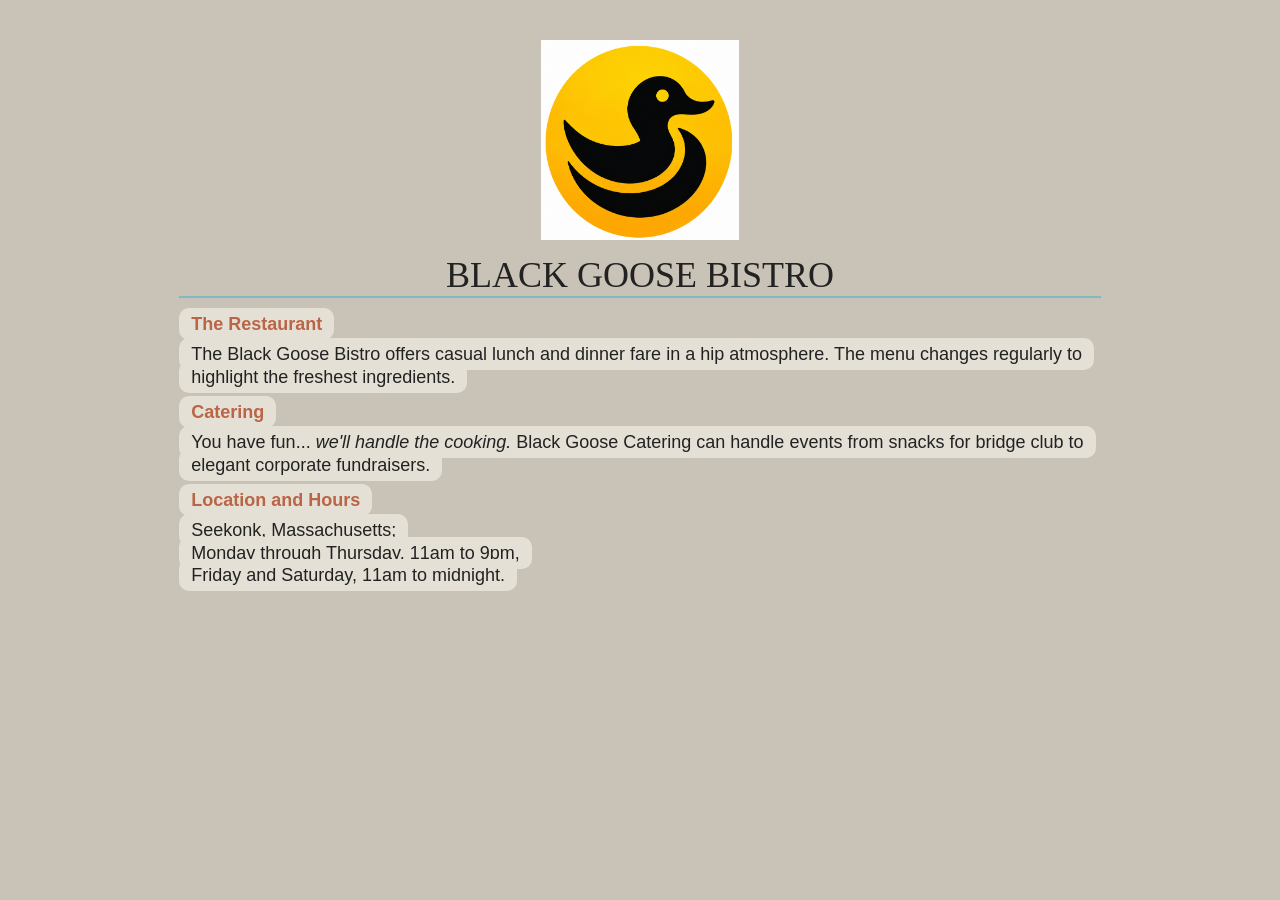
==== index.html @ 675ef6ea "First upload" ====
<!DOCTYPE html>
<html lang="en">
<head>
    <meta charset="UTF-8">
    <title>Black Goose Bistro</title>
    <link rel="stylesheet" href="style.css">
</head>
<body>

    <header>
        <img src="Minimalist Black Duck Emblem.png" alt="Black Goose Logo">

        <h1>BLACK GOOSE BISTRO</h1>
    </header>

    <main>
        <h2><span>The Restaurant</span></h2>

        <p><span>
            The Black Goose Bistro offers casual lunch and
            dinner fare in a hip atmosphere. The menu changes
            regularly to highlight the freshest ingredients.
        </span></p>

        <h2><span>Catering</span></h2>

        <p><span>
            You have fun... <em>we'll handle the cooking.</em>
            Black Goose Catering can handle events from
            snacks for bridge club to elegant corporate fundraisers.
        </span></p>

        <h2><span>Location and Hours</span></h2>

        <p><span>
            Seekonk, Massachusetts;<br>
            Monday through Thursday, 11am to 9pm,<br>
            Friday and Saturday, 11am to midnight.
        </span></p>
    </main>

</body>
</html>
---- style.css ----
body {
    background-color: #c9c3b7;
    color: #222;
    font-family: Arial, sans-serif;
    width: 72%;
    margin: 40px auto;
}

header {
    text-align: center;
}

header img {
    width: 200px;
    height: 200px;
    object-fit: contain;
}

h1 {
    font-family: Georgia, serif;
    font-size: 36px;
    font-weight: normal;
    margin: 10px 0 16px;
    border-bottom: 2px solid #80b9c2;
}

h2 {
    color: #b96546;
    font-size: 18px;
    margin: 14px 0 8px;
}

h2 span {
    background-color: #e5e0d6;
    padding: 6px 12px;
    border-radius: 10px;
}

p {
    font-size: 18px;
    line-height: 1.25;
    margin: 0 0 12px;
}

p span {
    background-color: #e5e0d6;
    padding: 6px 12px;
    border-radius: 10px;
    -webkit-box-decoration-break: clone;
    box-decoration-break: clone;
}
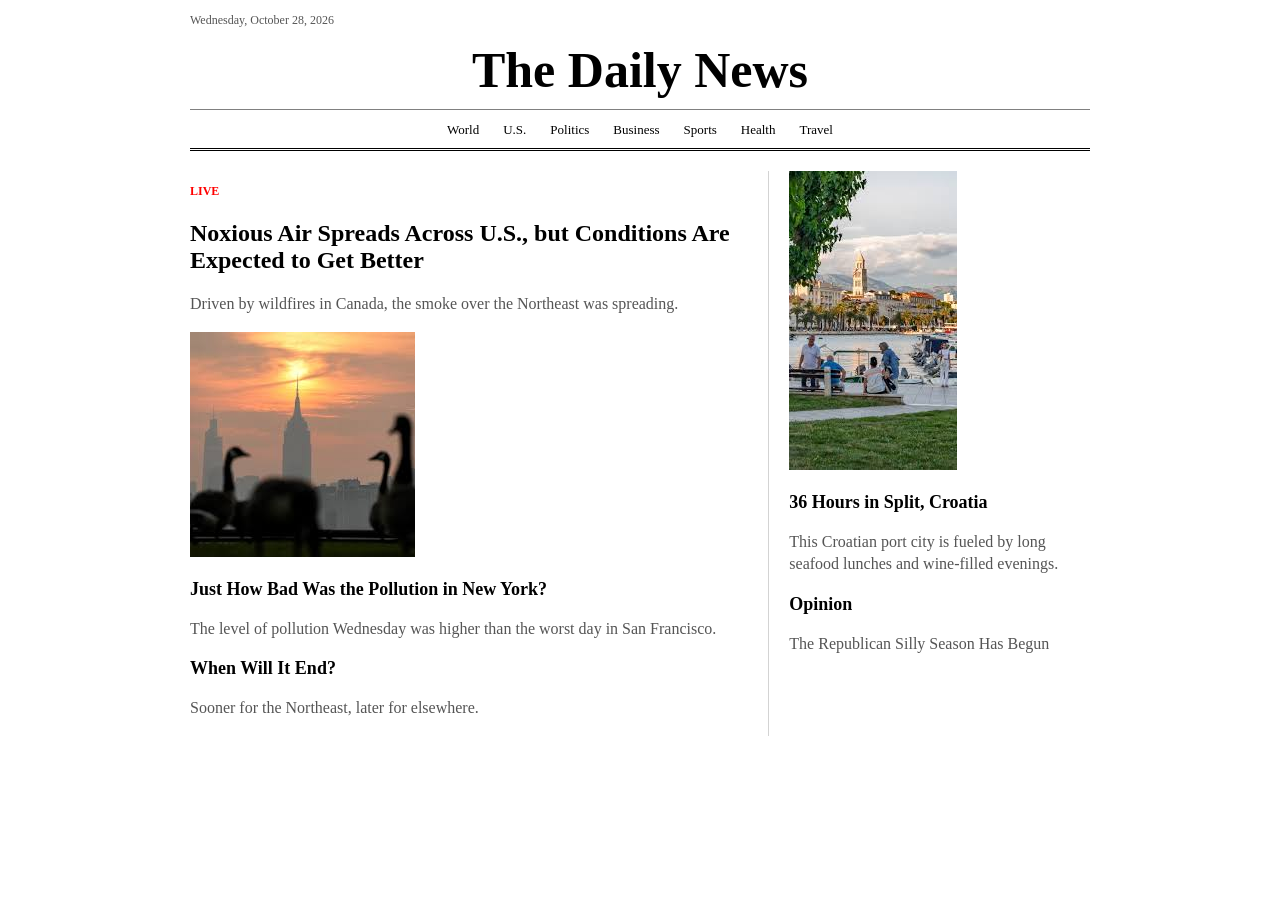
==== commit 23f2bc88: "First upload" ====
--- a/index.html
+++ b/index.html
@@ -1,43 +1,51 @@
 <!DOCTYPE html>
-<html lang="en">
+<html>
 <head>
-    <meta charset="UTF-8">
-    <title>Black Goose Bistro</title>
-    <link rel="stylesheet" href="style.css">
+  <title>My News Page</title>
+  <link rel="stylesheet" href="style.css">
 </head>
 <body>
 
-    <header>
-        <img src="Minimalist Black Duck Emblem.png" alt="Black Goose Logo">
+  
+  <p class="date">Wednesday, October 28, 2026</p>
+  <h1 class="logo">The Daily News</h1>
+  <div class="menu">
+    <a href="#">World</a>
+    <a href="#">U.S.</a>
+    <a href="#">Politics</a>
+    <a href="#">Business</a>
+    <a href="#">Sports</a>
+    <a href="#">Health</a>
+    <a href="#">Travel</a>
+  </div>
 
-        <h1>BLACK GOOSE BISTRO</h1>
-    </header>
+  <div class="container">
 
-    <main>
-        <h2><span>The Restaurant</span></h2>
+    <div class="left">
+      <div class="news-box">
+        <p class="live">LIVE</p>
+        <h2>Noxious Air Spreads Across U.S., but Conditions Are Expected to Get Better</h2>
+        <p>Driven by wildfires in Canada, the smoke over the Northeast was spreading.</p>
+      </div>
 
-        <p><span>
-            The Black Goose Bistro offers casual lunch and
-            dinner fare in a hip atmosphere. The menu changes
-            regularly to highlight the freshest ingredients.
-        </span></p>
+      <img src="Smoke fire.jpg" alt="News Image">
 
-        <h2><span>Catering</span></h2>
+      <h3>Just How Bad Was the Pollution in New York?</h3>
+      <p>The level of pollution Wednesday was higher than the worst day in San Francisco.</p>
 
-        <p><span>
-            You have fun... <em>we'll handle the cooking.</em>
-            Black Goose Catering can handle events from
-            snacks for bridge club to elegant corporate fundraisers.
-        </span></p>
+      <h3>When Will It End?</h3>
+      <p>Sooner for the Northeast, later for elsewhere.</p>
+    </div>
+    <div class="right">
+      <img src="36 HOURS.jpg" alt="THE news image">
+      <h3>36 Hours in Split, Croatia</h3>
+      <p>This Croatian port city is fueled by long seafood lunches and wine-filled evenings.</p>
 
-        <h2><span>Location and Hours</span></h2>
+      <h3>Opinion</h3>
+      <p>The Republican Silly Season Has Begun</p>
+    </div>
 
-        <p><span>
-            Seekonk, Massachusetts;<br>
-            Monday through Thursday, 11am to 9pm,<br>
-            Friday and Saturday, 11am to midnight.
-        </span></p>
-    </main>
+  </div>
 
 </body>
 </html>
--- a/style.css
+++ b/style.css
@@ -1,51 +1,79 @@
+
 body {
-    background-color: #c9c3b7;
-    color: #222;
-    font-family: Arial, sans-serif;
-    width: 72%;
-    margin: 40px auto;
+  font-family: Georgia, serif;
+  width: 900px;
+  margin: auto;       
+  background: white;
+  color: black;
 }
 
-header {
-    text-align: center;
+
+.date {
+  font-size: 12px;
 }
 
-header img {
-    width: 200px;
-    height: 200px;
-    object-fit: contain;
+
+.logo {
+  text-align: center;  /* beech mein */
+  font-size: 50px;
+  margin: 10px 0;
 }
 
-h1 {
-    font-family: Georgia, serif;
-    font-size: 36px;
-    font-weight: normal;
-    margin: 10px 0 16px;
-    border-bottom: 2px solid #80b9c2;
+
+.menu {
+  text-align: center;
+  border-top: 1px solid gray;
+  border-bottom: 3px double black;
+  padding: 10px;
+}
+.menu a {
+  color: black;
+  text-decoration: none;  
+  margin: 0 10px;
+  font-size: 13px;
 }
 
-h2 {
-    color: #b96546;
-    font-size: 18px;
-    margin: 14px 0 8px;
+
+.container {
+  display: flex;      
+  margin-top: 20px;
+}
+.left {
+  width: 65%;
+  padding-right: 20px;
+  border-right: 1px solid lightgray;
+}
+.right {
+  width: 35%;
+  padding-left: 20px;
 }
 
-h2 span {
-    background-color: #e5e0d6;
-    padding: 6px 12px;
-    border-radius: 10px;
+
+.live {
+  color: red;
+  font-weight: bold;
+  font-size: 12px;
+}
+h2 {
+  font-size: 24px;
+}
+h3 {
+  font-size: 18px;
+}
+p {
+  color: #555;
+  line-height: 1.4;
 }
 
-p {
-    font-size: 18px;
-    line-height: 1.25;
-    margin: 0 0 12px;
+
+.photo {
+  background: lightgray;
+  height: 250px;
+  text-align: center;
+  line-height: 250px; 
+  margin: 15px 0;
 }
-
-p span {
-    background-color: #e5e0d6;
-    padding: 6px 12px;
-    border-radius: 10px;
-    -webkit-box-decoration-break: clone;
-    box-decoration-break: clone;
+.photo.small {
+  height: 150px;
+  line-height: 150px;
 }
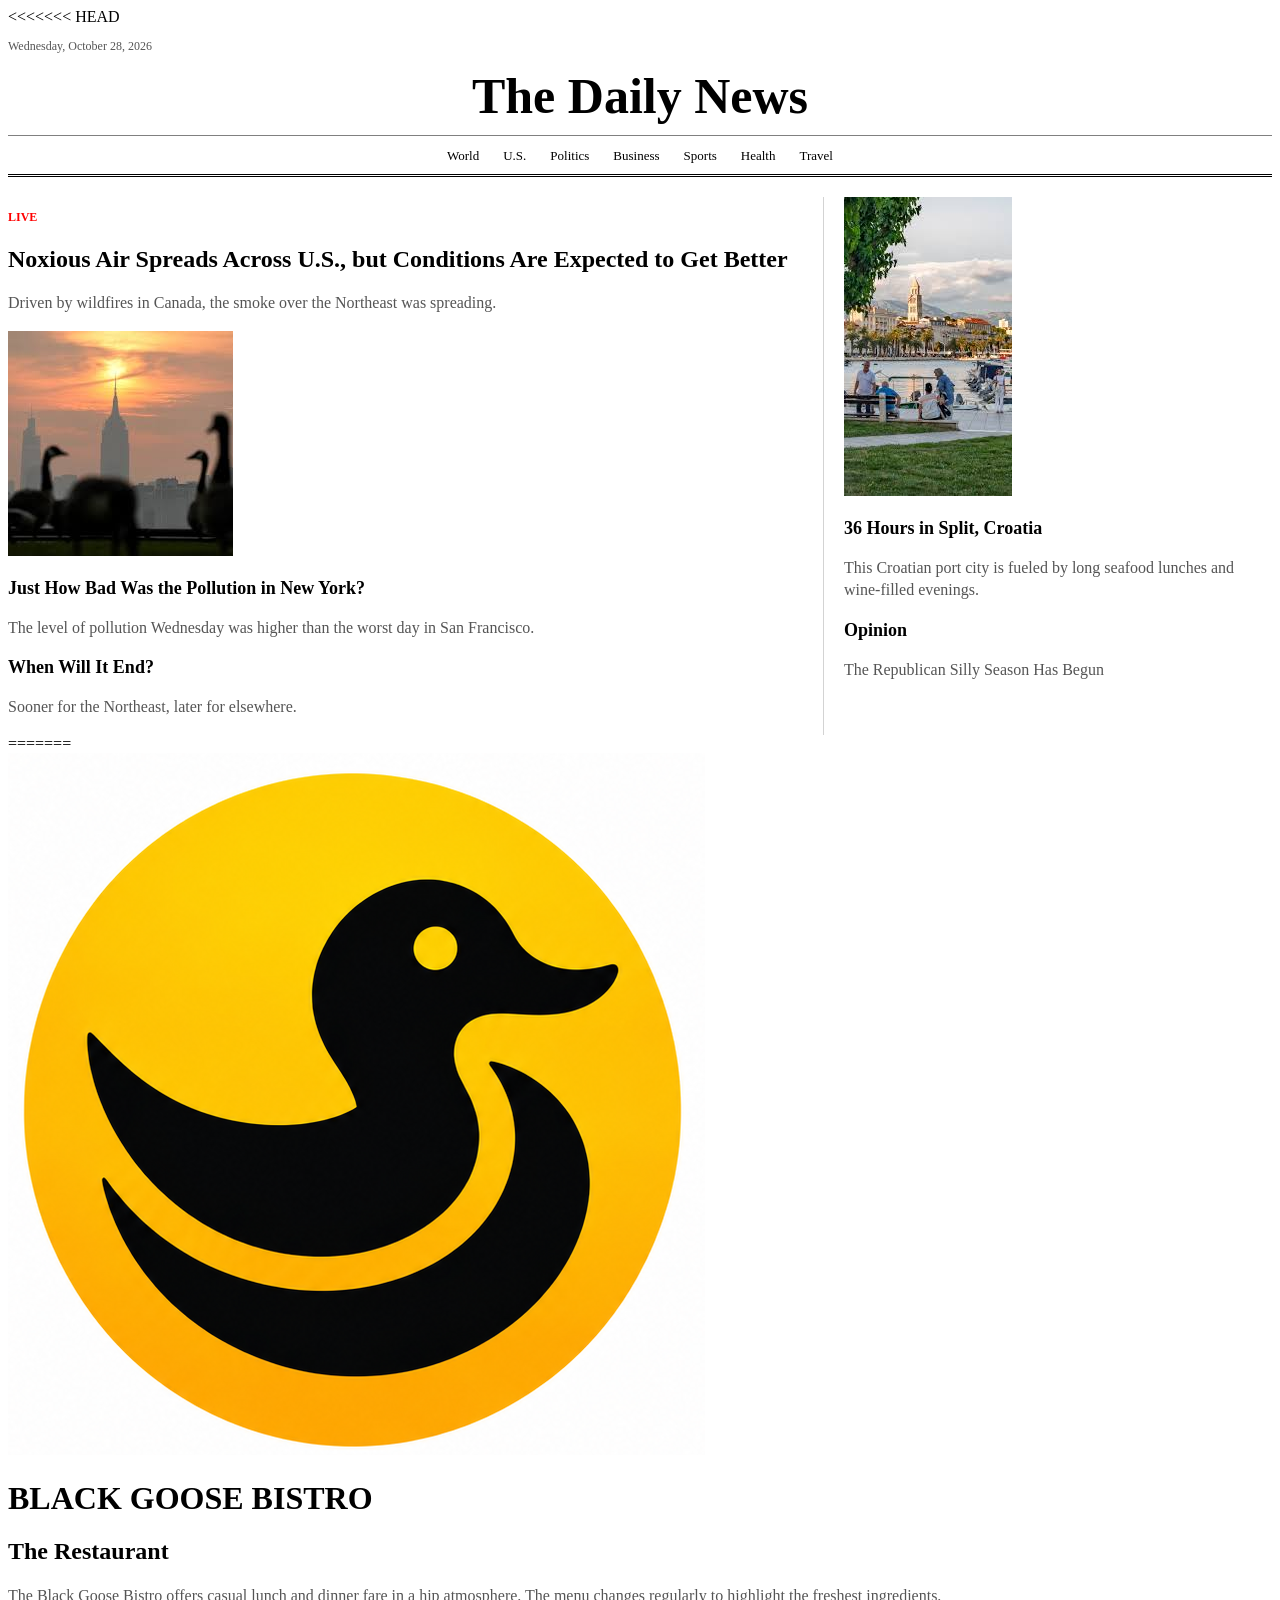
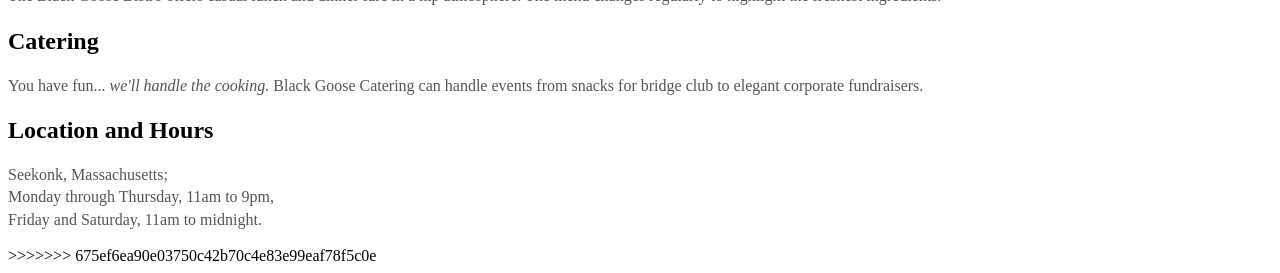
==== commit cc162a6e: "Merge remote changes" ====
--- a/index.html
+++ b/index.html
@@ -1,4 +1,5 @@
 <!DOCTYPE html>
+<<<<<<< HEAD
 <html>
 <head>
   <title>My News Page</title>
@@ -46,6 +47,47 @@
     </div>
 
   </div>
+=======
+<html lang="en">
+<head>
+    <meta charset="UTF-8">
+    <title>Black Goose Bistro</title>
+    <link rel="stylesheet" href="style.css">
+</head>
+<body>
+
+    <header>
+        <img src="Minimalist Black Duck Emblem.png" alt="Black Goose Logo">
+
+        <h1>BLACK GOOSE BISTRO</h1>
+    </header>
+
+    <main>
+        <h2><span>The Restaurant</span></h2>
+
+        <p><span>
+            The Black Goose Bistro offers casual lunch and
+            dinner fare in a hip atmosphere. The menu changes
+            regularly to highlight the freshest ingredients.
+        </span></p>
+
+        <h2><span>Catering</span></h2>
+
+        <p><span>
+            You have fun... <em>we'll handle the cooking.</em>
+            Black Goose Catering can handle events from
+            snacks for bridge club to elegant corporate fundraisers.
+        </span></p>
+
+        <h2><span>Location and Hours</span></h2>
+
+        <p><span>
+            Seekonk, Massachusetts;<br>
+            Monday through Thursday, 11am to 9pm,<br>
+            Friday and Saturday, 11am to midnight.
+        </span></p>
+    </main>
+>>>>>>> 675ef6ea90e03750c42b70c4e83e99eaf78f5c0e
 
 </body>
 </html>
--- a/style.css
+++ b/style.css
@@ -1,3 +1,4 @@
+<<<<<<< HEAD
 
 body {
   font-family: Georgia, serif;
@@ -76,4 +77,56 @@
 .photo.small {
   height: 150px;
   line-height: 150px;
+=======
+body {
+    background-color: #c9c3b7;
+    color: #222;
+    font-family: Arial, sans-serif;
+    width: 72%;
+    margin: 40px auto;
+}
+
+header {
+    text-align: center;
+}
+
+header img {
+    width: 200px;
+    height: 200px;
+    object-fit: contain;
+}
+
+h1 {
+    font-family: Georgia, serif;
+    font-size: 36px;
+    font-weight: normal;
+    margin: 10px 0 16px;
+    border-bottom: 2px solid #80b9c2;
+}
+
+h2 {
+    color: #b96546;
+    font-size: 18px;
+    margin: 14px 0 8px;
+}
+
+h2 span {
+    background-color: #e5e0d6;
+    padding: 6px 12px;
+    border-radius: 10px;
+}
+
+p {
+    font-size: 18px;
+    line-height: 1.25;
+    margin: 0 0 12px;
+}
+
+p span {
+    background-color: #e5e0d6;
+    padding: 6px 12px;
+    border-radius: 10px;
+    -webkit-box-decoration-break: clone;
+    box-decoration-break: clone;
+>>>>>>> 675ef6ea90e03750c42b70c4e83e99eaf78f5c0e
 }
--- a/style.css
+++ b/style.css
@@ -1,3 +1,4 @@
+<<<<<<< HEAD
 
 body {
   font-family: Georgia, serif;
@@ -76,4 +77,56 @@
 .photo.small {
   height: 150px;
   line-height: 150px;
+=======
+body {
+    background-color: #c9c3b7;
+    color: #222;
+    font-family: Arial, sans-serif;
+    width: 72%;
+    margin: 40px auto;
+}
+
+header {
+    text-align: center;
+}
+
+header img {
+    width: 200px;
+    height: 200px;
+    object-fit: contain;
+}
+
+h1 {
+    font-family: Georgia, serif;
+    font-size: 36px;
+    font-weight: normal;
+    margin: 10px 0 16px;
+    border-bottom: 2px solid #80b9c2;
+}
+
+h2 {
+    color: #b96546;
+    font-size: 18px;
+    margin: 14px 0 8px;
+}
+
+h2 span {
+    background-color: #e5e0d6;
+    padding: 6px 12px;
+    border-radius: 10px;
+}
+
+p {
+    font-size: 18px;
+    line-height: 1.25;
+    margin: 0 0 12px;
+}
+
+p span {
+    background-color: #e5e0d6;
+    padding: 6px 12px;
+    border-radius: 10px;
+    -webkit-box-decoration-break: clone;
+    box-decoration-break: clone;
+>>>>>>> 675ef6ea90e03750c42b70c4e83e99eaf78f5c0e
 }
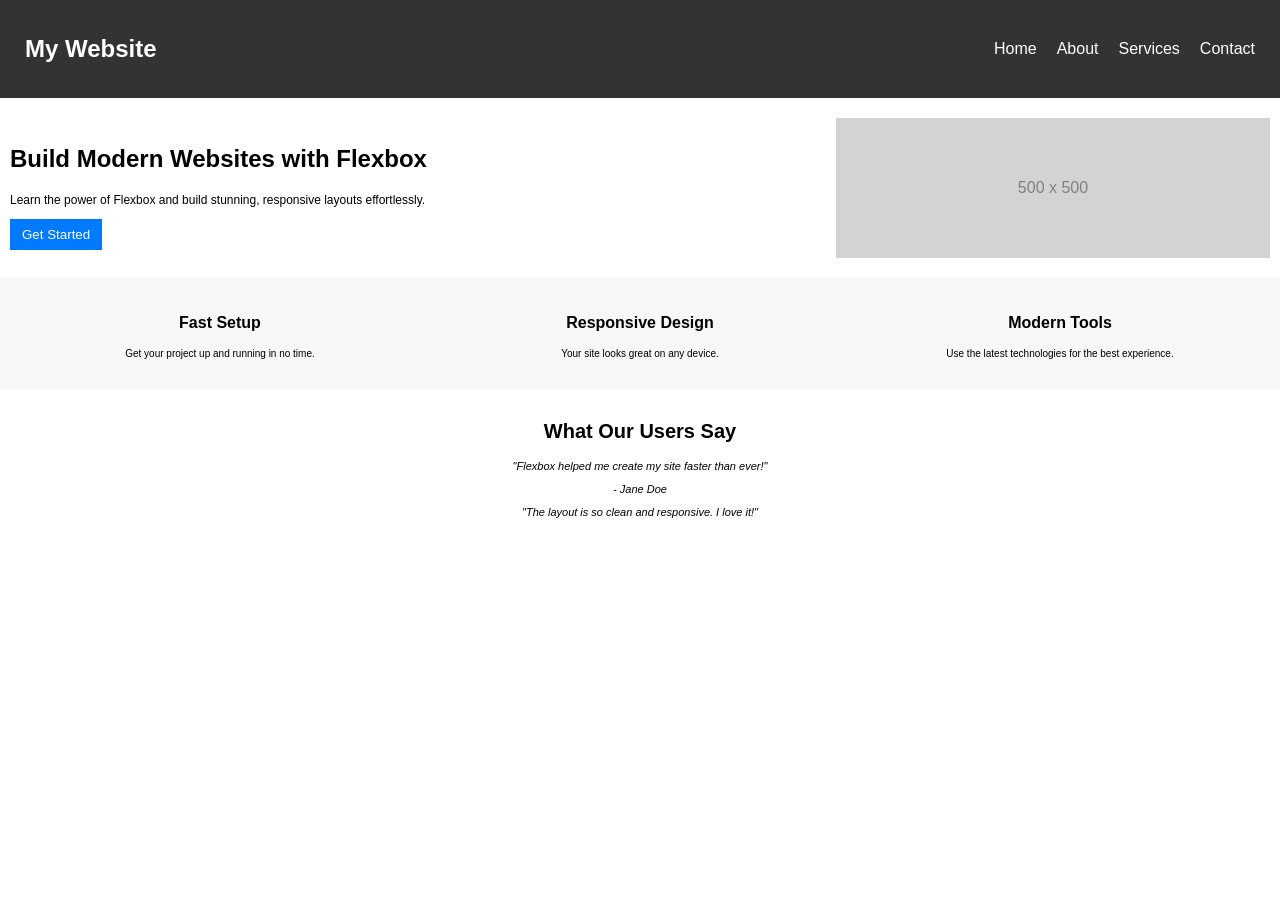
==== commit b25ba361: "Assignment No. 7 - Flexbox" ====
--- a/index.html
+++ b/index.html
@@ -1,93 +1,59 @@
+
 <!DOCTYPE html>
-<<<<<<< HEAD
 <html>
 <head>
-  <title>My News Page</title>
-  <link rel="stylesheet" href="style.css">
-</head>
-<body>
-
-  
-  <p class="date">Wednesday, October 28, 2026</p>
-  <h1 class="logo">The Daily News</h1>
-  <div class="menu">
-    <a href="#">World</a>
-    <a href="#">U.S.</a>
-    <a href="#">Politics</a>
-    <a href="#">Business</a>
-    <a href="#">Sports</a>
-    <a href="#">Health</a>
-    <a href="#">Travel</a>
-  </div>
-
-  <div class="container">
-
-    <div class="left">
-      <div class="news-box">
-        <p class="live">LIVE</p>
-        <h2>Noxious Air Spreads Across U.S., but Conditions Are Expected to Get Better</h2>
-        <p>Driven by wildfires in Canada, the smoke over the Northeast was spreading.</p>
-      </div>
-
-      <img src="Smoke fire.jpg" alt="News Image">
-
-      <h3>Just How Bad Was the Pollution in New York?</h3>
-      <p>The level of pollution Wednesday was higher than the worst day in San Francisco.</p>
-
-      <h3>When Will It End?</h3>
-      <p>Sooner for the Northeast, later for elsewhere.</p>
-    </div>
-    <div class="right">
-      <img src="36 HOURS.jpg" alt="THE news image">
-      <h3>36 Hours in Split, Croatia</h3>
-      <p>This Croatian port city is fueled by long seafood lunches and wine-filled evenings.</p>
-
-      <h3>Opinion</h3>
-      <p>The Republican Silly Season Has Begun</p>
-    </div>
-
-  </div>
-=======
-<html lang="en">
-<head>
-    <meta charset="UTF-8">
-    <title>Black Goose Bistro</title>
+    <title>Flexbox Website</title>
     <link rel="stylesheet" href="style.css">
 </head>
 <body>
 
     <header>
-        <img src="Minimalist Black Duck Emblem.png" alt="Black Goose Logo">
-
-        <h1>BLACK GOOSE BISTRO</h1>
+        <h2>My Website</h2>
+        <nav>
+            <a href="#">Home</a>
+            <a href="#">About</a>
+            <a href="#">Services</a>
+            <a href="#">Contact</a>
+        </nav>
     </header>
 
-    <main>
-        <h2><span>The Restaurant</span></h2>
+    <section class="hero">
+        <div class="content">
+            <h1>Build Modern Websites with Flexbox</h1>
+            <p>Learn the power of Flexbox and build stunning, responsive layouts effortlessly.</p>
+            <button>Get Started</button>
+        </div>
 
-        <p><span>
-            The Black Goose Bistro offers casual lunch and
-            dinner fare in a hip atmosphere. The menu changes
-            regularly to highlight the freshest ingredients.
-        </span></p>
+        <div class="image">
+            500 x 500
+        </div>
+    </section>
 
-        <h2><span>Catering</span></h2>
+    <section class="features">
+        <div>
+            <h3>Fast Setup</h3>
+            <p>Get your project up and running in no time.</p>
+        </div>
 
-        <p><span>
-            You have fun... <em>we'll handle the cooking.</em>
-            Black Goose Catering can handle events from
-            snacks for bridge club to elegant corporate fundraisers.
-        </span></p>
+        <div>
+            <h3>Responsive Design</h3>
+            <p>Your site looks great on any device.</p>
+        </div>
 
-        <h2><span>Location and Hours</span></h2>
+        <div>
+            <h3>Modern Tools</h3>
+            <p>Use the latest technologies for the best experience.</p>
+        </div>
+    </section>
 
-        <p><span>
-            Seekonk, Massachusetts;<br>
-            Monday through Thursday, 11am to 9pm,<br>
-            Friday and Saturday, 11am to midnight.
-        </span></p>
-    </main>
->>>>>>> 675ef6ea90e03750c42b70c4e83e99eaf78f5c0e
+    <section class="testimonials">
+        <h2>What Our Users Say</h2>
+        <p>"Flexbox helped me create my site faster than ever!"</p>
+        <p>- Jane Doe</p>
+        <p>"The layout is so clean and responsive. I love it!"</p>
+    </section>
+
+   
 
 </body>
-</html>+</html>
--- a/style.css
+++ b/style.css
@@ -1,132 +1,101 @@
-<<<<<<< HEAD
+
+* {
+    box-sizing: border-box;
+}
 
 body {
-  font-family: Georgia, serif;
-  width: 900px;
-  margin: auto;       
-  background: white;
-  color: black;
+    margin: 0;
+    font-family: Arial, sans-serif;
+}
+
+header {
+    display: flex;
+    justify-content: space-between;
+    align-items: center;
+    background-color: #333;
+    color: white;
+    padding: 15px 25px;
+}
+
+nav {
+    display: flex;
+    gap: 20px;
+}
+
+nav a {
+    color: white;
+    text-decoration: none;
+}
+
+.hero {
+    display: flex;
+    justify-content: space-between;
+    align-items: center;
+    padding: 20px 10px;
+    gap: 20px;
+}
+
+.content {
+    width: 65%;
+}
+
+.content h1 {
+    font-size: 24px;
+}
+
+.content p {
+    font-size: 12px;
+}
+
+button {
+    background-color: #007bff;
+    color: white;
+    border: none;
+    padding: 8px 12px;
+}
+
+.image {
+    width: 35%;
+    height: 140px;
+    background-color: lightgray;
+    display: flex;
+    justify-content: center;
+    align-items: center;
+    color: gray;
+}
+
+.features {
+    display: flex;
+    justify-content: space-around;
+    text-align: center;
+    background-color: #f7f7f7;
+    padding: 20px 10px;
+}
+
+.features div {
+    width: 33.33%;
+}
+
+.features h3 {
+    font-size: 16px;
+}
+
+.features p {
+    font-size: 10px;
+}
+
+.testimonials {
+    text-align: center;
+    padding: 15px;
+}
+
+.testimonials h2 {
+    font-size: 20px;
+}
+
+.testimonials p {
+    font-size: 11px;
+    font-style: italic;
 }
 
 
-.date {
-  font-size: 12px;
-}
-
-
-.logo {
-  text-align: center;  /* beech mein */
-  font-size: 50px;
-  margin: 10px 0;
-}
-
-
-.menu {
-  text-align: center;
-  border-top: 1px solid gray;
-  border-bottom: 3px double black;
-  padding: 10px;
-}
-.menu a {
-  color: black;
-  text-decoration: none;  
-  margin: 0 10px;
-  font-size: 13px;
-}
-
-
-.container {
-  display: flex;      
-  margin-top: 20px;
-}
-.left {
-  width: 65%;
-  padding-right: 20px;
-  border-right: 1px solid lightgray;
-}
-.right {
-  width: 35%;
-  padding-left: 20px;
-}
-
-
-.live {
-  color: red;
-  font-weight: bold;
-  font-size: 12px;
-}
-h2 {
-  font-size: 24px;
-}
-h3 {
-  font-size: 18px;
-}
-p {
-  color: #555;
-  line-height: 1.4;
-}
-
-
-.photo {
-  background: lightgray;
-  height: 250px;
-  text-align: center;
-  line-height: 250px; 
-  margin: 15px 0;
-}
-.photo.small {
-  height: 150px;
-  line-height: 150px;
-=======
-body {
-    background-color: #c9c3b7;
-    color: #222;
-    font-family: Arial, sans-serif;
-    width: 72%;
-    margin: 40px auto;
-}
-
-header {
-    text-align: center;
-}
-
-header img {
-    width: 200px;
-    height: 200px;
-    object-fit: contain;
-}
-
-h1 {
-    font-family: Georgia, serif;
-    font-size: 36px;
-    font-weight: normal;
-    margin: 10px 0 16px;
-    border-bottom: 2px solid #80b9c2;
-}
-
-h2 {
-    color: #b96546;
-    font-size: 18px;
-    margin: 14px 0 8px;
-}
-
-h2 span {
-    background-color: #e5e0d6;
-    padding: 6px 12px;
-    border-radius: 10px;
-}
-
-p {
-    font-size: 18px;
-    line-height: 1.25;
-    margin: 0 0 12px;
-}
-
-p span {
-    background-color: #e5e0d6;
-    padding: 6px 12px;
-    border-radius: 10px;
-    -webkit-box-decoration-break: clone;
-    box-decoration-break: clone;
->>>>>>> 675ef6ea90e03750c42b70c4e83e99eaf78f5c0e
-}
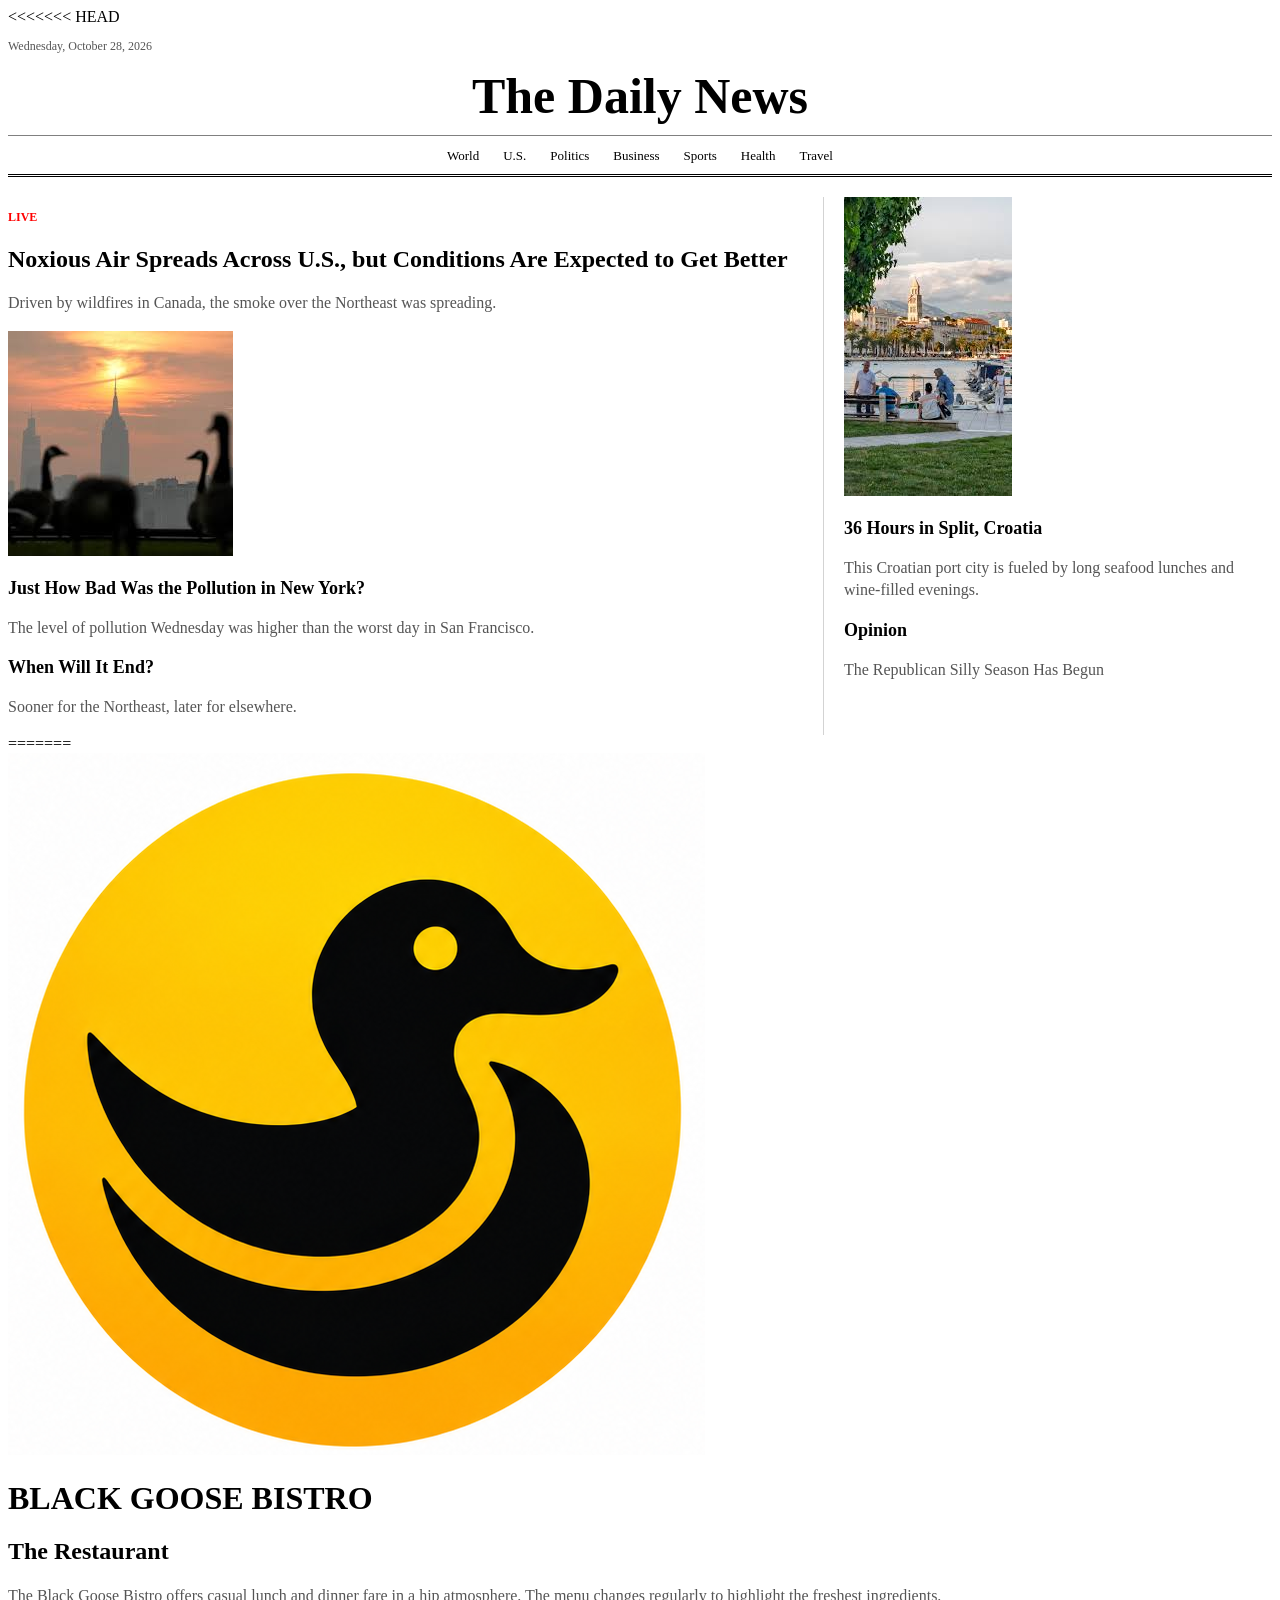
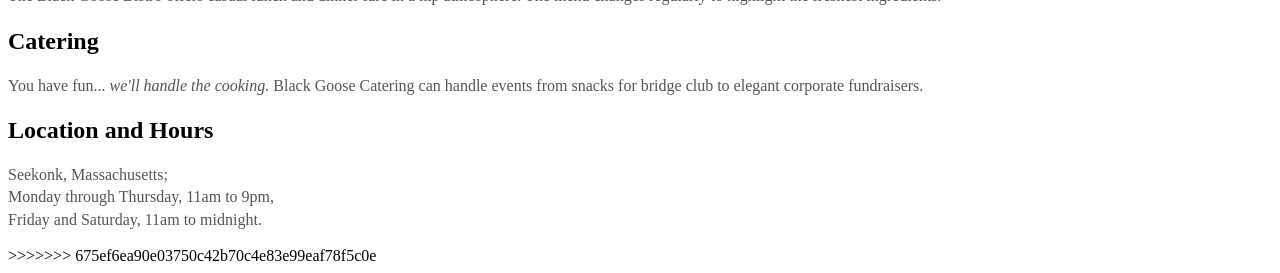
==== commit a83cb741: "Assignment No. 7 - Flexbox" ====
--- a/index.html
+++ b/index.html
@@ -1,59 +1,93 @@
-
 <!DOCTYPE html>
+<<<<<<< HEAD
 <html>
 <head>
-    <title>Flexbox Website</title>
+  <title>My News Page</title>
+  <link rel="stylesheet" href="style.css">
+</head>
+<body>
+
+  
+  <p class="date">Wednesday, October 28, 2026</p>
+  <h1 class="logo">The Daily News</h1>
+  <div class="menu">
+    <a href="#">World</a>
+    <a href="#">U.S.</a>
+    <a href="#">Politics</a>
+    <a href="#">Business</a>
+    <a href="#">Sports</a>
+    <a href="#">Health</a>
+    <a href="#">Travel</a>
+  </div>
+
+  <div class="container">
+
+    <div class="left">
+      <div class="news-box">
+        <p class="live">LIVE</p>
+        <h2>Noxious Air Spreads Across U.S., but Conditions Are Expected to Get Better</h2>
+        <p>Driven by wildfires in Canada, the smoke over the Northeast was spreading.</p>
+      </div>
+
+      <img src="Smoke fire.jpg" alt="News Image">
+
+      <h3>Just How Bad Was the Pollution in New York?</h3>
+      <p>The level of pollution Wednesday was higher than the worst day in San Francisco.</p>
+
+      <h3>When Will It End?</h3>
+      <p>Sooner for the Northeast, later for elsewhere.</p>
+    </div>
+    <div class="right">
+      <img src="36 HOURS.jpg" alt="THE news image">
+      <h3>36 Hours in Split, Croatia</h3>
+      <p>This Croatian port city is fueled by long seafood lunches and wine-filled evenings.</p>
+
+      <h3>Opinion</h3>
+      <p>The Republican Silly Season Has Begun</p>
+    </div>
+
+  </div>
+=======
+<html lang="en">
+<head>
+    <meta charset="UTF-8">
+    <title>Black Goose Bistro</title>
     <link rel="stylesheet" href="style.css">
 </head>
 <body>
 
     <header>
-        <h2>My Website</h2>
-        <nav>
-            <a href="#">Home</a>
-            <a href="#">About</a>
-            <a href="#">Services</a>
-            <a href="#">Contact</a>
-        </nav>
+        <img src="Minimalist Black Duck Emblem.png" alt="Black Goose Logo">
+
+        <h1>BLACK GOOSE BISTRO</h1>
     </header>
 
-    <section class="hero">
-        <div class="content">
-            <h1>Build Modern Websites with Flexbox</h1>
-            <p>Learn the power of Flexbox and build stunning, responsive layouts effortlessly.</p>
-            <button>Get Started</button>
-        </div>
+    <main>
+        <h2><span>The Restaurant</span></h2>
 
-        <div class="image">
-            500 x 500
-        </div>
-    </section>
+        <p><span>
+            The Black Goose Bistro offers casual lunch and
+            dinner fare in a hip atmosphere. The menu changes
+            regularly to highlight the freshest ingredients.
+        </span></p>
 
-    <section class="features">
-        <div>
-            <h3>Fast Setup</h3>
-            <p>Get your project up and running in no time.</p>
-        </div>
+        <h2><span>Catering</span></h2>
 
-        <div>
-            <h3>Responsive Design</h3>
-            <p>Your site looks great on any device.</p>
-        </div>
+        <p><span>
+            You have fun... <em>we'll handle the cooking.</em>
+            Black Goose Catering can handle events from
+            snacks for bridge club to elegant corporate fundraisers.
+        </span></p>
 
-        <div>
-            <h3>Modern Tools</h3>
-            <p>Use the latest technologies for the best experience.</p>
-        </div>
-    </section>
+        <h2><span>Location and Hours</span></h2>
 
-    <section class="testimonials">
-        <h2>What Our Users Say</h2>
-        <p>"Flexbox helped me create my site faster than ever!"</p>
-        <p>- Jane Doe</p>
-        <p>"The layout is so clean and responsive. I love it!"</p>
-    </section>
-
-   
+        <p><span>
+            Seekonk, Massachusetts;<br>
+            Monday through Thursday, 11am to 9pm,<br>
+            Friday and Saturday, 11am to midnight.
+        </span></p>
+    </main>
+>>>>>>> 675ef6ea90e03750c42b70c4e83e99eaf78f5c0e
 
 </body>
-</html>
+</html>
--- a/style.css
+++ b/style.css
@@ -1,101 +1,132 @@
+<<<<<<< HEAD
 
-* {
-    box-sizing: border-box;
+body {
+  font-family: Georgia, serif;
+  width: 900px;
+  margin: auto;       
+  background: white;
+  color: black;
 }
 
+
+.date {
+  font-size: 12px;
+}
+
+
+.logo {
+  text-align: center;  /* beech mein */
+  font-size: 50px;
+  margin: 10px 0;
+}
+
+
+.menu {
+  text-align: center;
+  border-top: 1px solid gray;
+  border-bottom: 3px double black;
+  padding: 10px;
+}
+.menu a {
+  color: black;
+  text-decoration: none;  
+  margin: 0 10px;
+  font-size: 13px;
+}
+
+
+.container {
+  display: flex;      
+  margin-top: 20px;
+}
+.left {
+  width: 65%;
+  padding-right: 20px;
+  border-right: 1px solid lightgray;
+}
+.right {
+  width: 35%;
+  padding-left: 20px;
+}
+
+
+.live {
+  color: red;
+  font-weight: bold;
+  font-size: 12px;
+}
+h2 {
+  font-size: 24px;
+}
+h3 {
+  font-size: 18px;
+}
+p {
+  color: #555;
+  line-height: 1.4;
+}
+
+
+.photo {
+  background: lightgray;
+  height: 250px;
+  text-align: center;
+  line-height: 250px; 
+  margin: 15px 0;
+}
+.photo.small {
+  height: 150px;
+  line-height: 150px;
+=======
 body {
-    margin: 0;
+    background-color: #c9c3b7;
+    color: #222;
     font-family: Arial, sans-serif;
+    width: 72%;
+    margin: 40px auto;
 }
 
 header {
-    display: flex;
-    justify-content: space-between;
-    align-items: center;
-    background-color: #333;
-    color: white;
-    padding: 15px 25px;
+    text-align: center;
 }
 
-nav {
-    display: flex;
-    gap: 20px;
+header img {
+    width: 200px;
+    height: 200px;
+    object-fit: contain;
 }
 
-nav a {
-    color: white;
-    text-decoration: none;
+h1 {
+    font-family: Georgia, serif;
+    font-size: 36px;
+    font-weight: normal;
+    margin: 10px 0 16px;
+    border-bottom: 2px solid #80b9c2;
 }
 
-.hero {
-    display: flex;
-    justify-content: space-between;
-    align-items: center;
-    padding: 20px 10px;
-    gap: 20px;
+h2 {
+    color: #b96546;
+    font-size: 18px;
+    margin: 14px 0 8px;
 }
 
-.content {
-    width: 65%;
+h2 span {
+    background-color: #e5e0d6;
+    padding: 6px 12px;
+    border-radius: 10px;
 }
 
-.content h1 {
-    font-size: 24px;
+p {
+    font-size: 18px;
+    line-height: 1.25;
+    margin: 0 0 12px;
 }
 
-.content p {
-    font-size: 12px;
-}
-
-button {
-    background-color: #007bff;
-    color: white;
-    border: none;
-    padding: 8px 12px;
-}
-
-.image {
-    width: 35%;
-    height: 140px;
-    background-color: lightgray;
-    display: flex;
-    justify-content: center;
-    align-items: center;
-    color: gray;
-}
-
-.features {
-    display: flex;
-    justify-content: space-around;
-    text-align: center;
-    background-color: #f7f7f7;
-    padding: 20px 10px;
-}
-
-.features div {
-    width: 33.33%;
-}
-
-.features h3 {
-    font-size: 16px;
-}
-
-.features p {
-    font-size: 10px;
-}
-
-.testimonials {
-    text-align: center;
-    padding: 15px;
-}
-
-.testimonials h2 {
-    font-size: 20px;
-}
-
-.testimonials p {
-    font-size: 11px;
-    font-style: italic;
-}
-
-
+p span {
+    background-color: #e5e0d6;
+    padding: 6px 12px;
+    border-radius: 10px;
+    -webkit-box-decoration-break: clone;
+    box-decoration-break: clone;
+>>>>>>> 675ef6ea90e03750c42b70c4e83e99eaf78f5c0e
+}
--- a/style.css
+++ b/style.css
@@ -1,101 +1,132 @@
+<<<<<<< HEAD
 
-* {
-    box-sizing: border-box;
+body {
+  font-family: Georgia, serif;
+  width: 900px;
+  margin: auto;       
+  background: white;
+  color: black;
 }
 
+
+.date {
+  font-size: 12px;
+}
+
+
+.logo {
+  text-align: center;  /* beech mein */
+  font-size: 50px;
+  margin: 10px 0;
+}
+
+
+.menu {
+  text-align: center;
+  border-top: 1px solid gray;
+  border-bottom: 3px double black;
+  padding: 10px;
+}
+.menu a {
+  color: black;
+  text-decoration: none;  
+  margin: 0 10px;
+  font-size: 13px;
+}
+
+
+.container {
+  display: flex;      
+  margin-top: 20px;
+}
+.left {
+  width: 65%;
+  padding-right: 20px;
+  border-right: 1px solid lightgray;
+}
+.right {
+  width: 35%;
+  padding-left: 20px;
+}
+
+
+.live {
+  color: red;
+  font-weight: bold;
+  font-size: 12px;
+}
+h2 {
+  font-size: 24px;
+}
+h3 {
+  font-size: 18px;
+}
+p {
+  color: #555;
+  line-height: 1.4;
+}
+
+
+.photo {
+  background: lightgray;
+  height: 250px;
+  text-align: center;
+  line-height: 250px; 
+  margin: 15px 0;
+}
+.photo.small {
+  height: 150px;
+  line-height: 150px;
+=======
 body {
-    margin: 0;
+    background-color: #c9c3b7;
+    color: #222;
     font-family: Arial, sans-serif;
+    width: 72%;
+    margin: 40px auto;
 }
 
 header {
-    display: flex;
-    justify-content: space-between;
-    align-items: center;
-    background-color: #333;
-    color: white;
-    padding: 15px 25px;
+    text-align: center;
 }
 
-nav {
-    display: flex;
-    gap: 20px;
+header img {
+    width: 200px;
+    height: 200px;
+    object-fit: contain;
 }
 
-nav a {
-    color: white;
-    text-decoration: none;
+h1 {
+    font-family: Georgia, serif;
+    font-size: 36px;
+    font-weight: normal;
+    margin: 10px 0 16px;
+    border-bottom: 2px solid #80b9c2;
 }
 
-.hero {
-    display: flex;
-    justify-content: space-between;
-    align-items: center;
-    padding: 20px 10px;
-    gap: 20px;
+h2 {
+    color: #b96546;
+    font-size: 18px;
+    margin: 14px 0 8px;
 }
 
-.content {
-    width: 65%;
+h2 span {
+    background-color: #e5e0d6;
+    padding: 6px 12px;
+    border-radius: 10px;
 }
 
-.content h1 {
-    font-size: 24px;
+p {
+    font-size: 18px;
+    line-height: 1.25;
+    margin: 0 0 12px;
 }
 
-.content p {
-    font-size: 12px;
-}
-
-button {
-    background-color: #007bff;
-    color: white;
-    border: none;
-    padding: 8px 12px;
-}
-
-.image {
-    width: 35%;
-    height: 140px;
-    background-color: lightgray;
-    display: flex;
-    justify-content: center;
-    align-items: center;
-    color: gray;
-}
-
-.features {
-    display: flex;
-    justify-content: space-around;
-    text-align: center;
-    background-color: #f7f7f7;
-    padding: 20px 10px;
-}
-
-.features div {
-    width: 33.33%;
-}
-
-.features h3 {
-    font-size: 16px;
-}
-
-.features p {
-    font-size: 10px;
-}
-
-.testimonials {
-    text-align: center;
-    padding: 15px;
-}
-
-.testimonials h2 {
-    font-size: 20px;
-}
-
-.testimonials p {
-    font-size: 11px;
-    font-style: italic;
-}
-
-
+p span {
+    background-color: #e5e0d6;
+    padding: 6px 12px;
+    border-radius: 10px;
+    -webkit-box-decoration-break: clone;
+    box-decoration-break: clone;
+>>>>>>> 675ef6ea90e03750c42b70c4e83e99eaf78f5c0e
+}
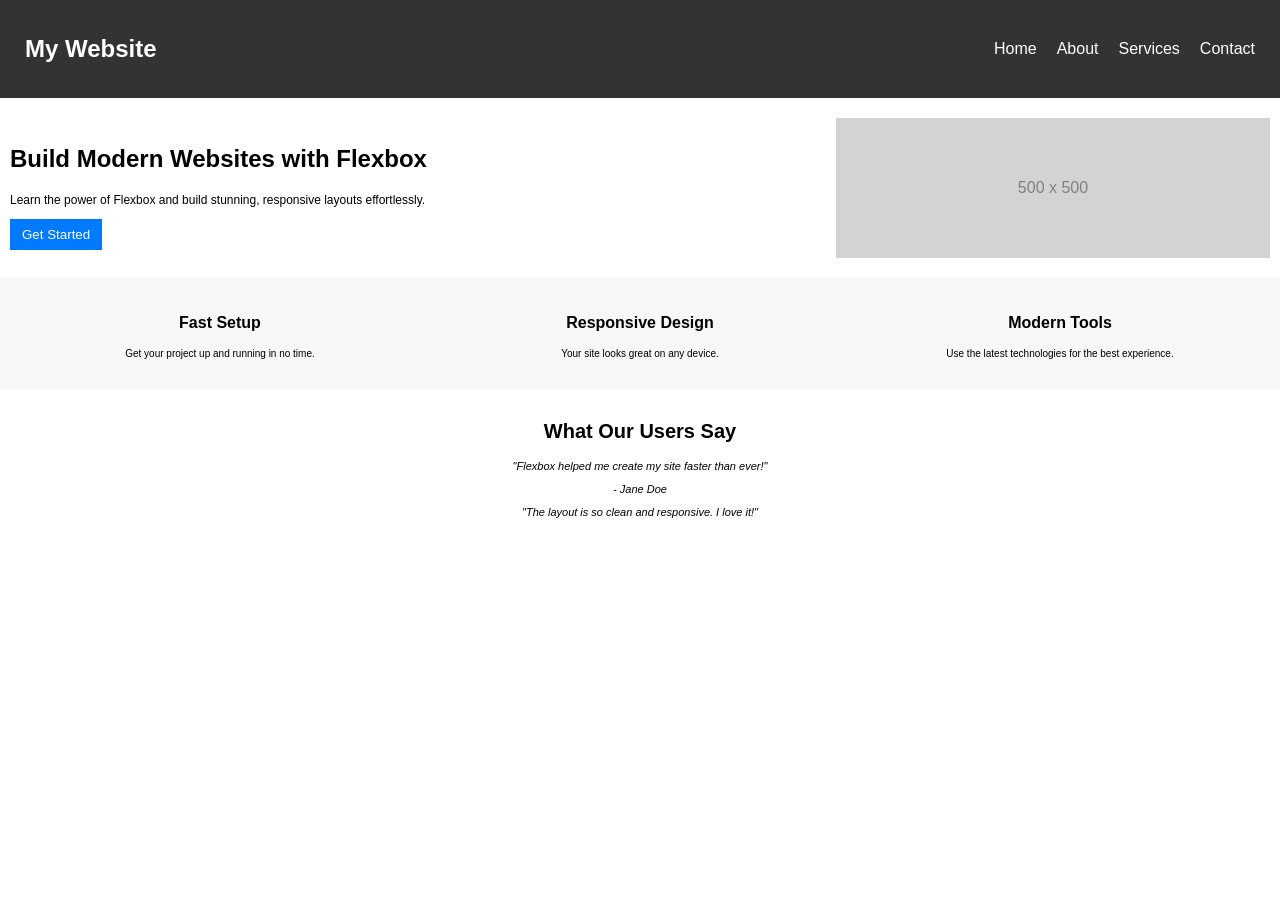
==== commit 60c90d3b: "Add Assignment No 8" ====
--- a/index.html
+++ b/index.html
@@ -1,93 +1,58 @@
+
 <!DOCTYPE html>
-<<<<<<< HEAD
 <html>
 <head>
-  <title>My News Page</title>
-  <link rel="stylesheet" href="style.css">
-</head>
-<body>
-
-  
-  <p class="date">Wednesday, October 28, 2026</p>
-  <h1 class="logo">The Daily News</h1>
-  <div class="menu">
-    <a href="#">World</a>
-    <a href="#">U.S.</a>
-    <a href="#">Politics</a>
-    <a href="#">Business</a>
-    <a href="#">Sports</a>
-    <a href="#">Health</a>
-    <a href="#">Travel</a>
-  </div>
-
-  <div class="container">
-
-    <div class="left">
-      <div class="news-box">
-        <p class="live">LIVE</p>
-        <h2>Noxious Air Spreads Across U.S., but Conditions Are Expected to Get Better</h2>
-        <p>Driven by wildfires in Canada, the smoke over the Northeast was spreading.</p>
-      </div>
-
-      <img src="Smoke fire.jpg" alt="News Image">
-
-      <h3>Just How Bad Was the Pollution in New York?</h3>
-      <p>The level of pollution Wednesday was higher than the worst day in San Francisco.</p>
-
-      <h3>When Will It End?</h3>
-      <p>Sooner for the Northeast, later for elsewhere.</p>
-    </div>
-    <div class="right">
-      <img src="36 HOURS.jpg" alt="THE news image">
-      <h3>36 Hours in Split, Croatia</h3>
-      <p>This Croatian port city is fueled by long seafood lunches and wine-filled evenings.</p>
-
-      <h3>Opinion</h3>
-      <p>The Republican Silly Season Has Begun</p>
-    </div>
-
-  </div>
-=======
-<html lang="en">
-<head>
-    <meta charset="UTF-8">
-    <title>Black Goose Bistro</title>
+    <title>Flexbox Website</title>
     <link rel="stylesheet" href="style.css">
 </head>
 <body>
 
     <header>
-        <img src="Minimalist Black Duck Emblem.png" alt="Black Goose Logo">
-
-        <h1>BLACK GOOSE BISTRO</h1>
+        <h2>My Website</h2>
+        <nav>
+            <a href="#">Home</a>
+            <a href="#">About</a>
+            <a href="#">Services</a>
+            <a href="#">Contact</a>
+        </nav>
     </header>
 
-    <main>
-        <h2><span>The Restaurant</span></h2>
+    <section class="hero">
+        <div class="content">
+            <h1>Build Modern Websites with Flexbox</h1>
+            <p>Learn the power of Flexbox and build stunning, responsive layouts effortlessly.</p>
+            <button>Get Started</button>
+        </div>
 
-        <p><span>
-            The Black Goose Bistro offers casual lunch and
-            dinner fare in a hip atmosphere. The menu changes
-            regularly to highlight the freshest ingredients.
-        </span></p>
+        <div class="image">
+            500 x 500
+        </div>
+    </section>
 
-        <h2><span>Catering</span></h2>
+    <section class="features">
+        <div>
+            <h3>Fast Setup</h3>
+            <p>Get your project up and running in no time.</p>
+        </div>
 
-        <p><span>
-            You have fun... <em>we'll handle the cooking.</em>
-            Black Goose Catering can handle events from
-            snacks for bridge club to elegant corporate fundraisers.
-        </span></p>
+        <div>
+            <h3>Responsive Design</h3>
+            <p>Your site looks great on any device.</p>
+        </div>
 
-        <h2><span>Location and Hours</span></h2>
+        <div>
+            <h3>Modern Tools</h3>
+            <p>Use the latest technologies for the best experience.</p>
+        </div>
+    </section>
 
-        <p><span>
-            Seekonk, Massachusetts;<br>
-            Monday through Thursday, 11am to 9pm,<br>
-            Friday and Saturday, 11am to midnight.
-        </span></p>
-    </main>
->>>>>>> 675ef6ea90e03750c42b70c4e83e99eaf78f5c0e
+    <section class="testimonials">
+        <h2>What Our Users Say</h2>
+        <p>"Flexbox helped me create my site faster than ever!"</p>
+        <p>- Jane Doe</p>
+        <p>"The layout is so clean and responsive. I love it!"</p>
+    </section>
 
+    
 </body>
-</html>+</html>
--- a/style.css
+++ b/style.css
@@ -1,132 +1,101 @@
-<<<<<<< HEAD
+
+* {
+    box-sizing: border-box;
+}
 
 body {
-  font-family: Georgia, serif;
-  width: 900px;
-  margin: auto;       
-  background: white;
-  color: black;
+    margin: 0;
+    font-family: Arial, sans-serif;
+}
+
+header {
+    display: flex;
+    justify-content: space-between;
+    align-items: center;
+    background-color: #333;
+    color: white;
+    padding: 15px 25px;
+}
+
+nav {
+    display: flex;
+    gap: 20px;
+}
+
+nav a {
+    color: white;
+    text-decoration: none;
+}
+
+.hero {
+    display: flex;
+    justify-content: space-between;
+    align-items: center;
+    padding: 20px 10px;
+    gap: 20px;
+}
+
+.content {
+    width: 65%;
+}
+
+.content h1 {
+    font-size: 24px;
+}
+
+.content p {
+    font-size: 12px;
+}
+
+button {
+    background-color: #007bff;
+    color: white;
+    border: none;
+    padding: 8px 12px;
+}
+
+.image {
+    width: 35%;
+    height: 140px;
+    background-color: lightgray;
+    display: flex;
+    justify-content: center;
+    align-items: center;
+    color: gray;
+}
+
+.features {
+    display: flex;
+    justify-content: space-around;
+    text-align: center;
+    background-color: #f7f7f7;
+    padding: 20px 10px;
+}
+
+.features div {
+    width: 33.33%;
+}
+
+.features h3 {
+    font-size: 16px;
+}
+
+.features p {
+    font-size: 10px;
+}
+
+.testimonials {
+    text-align: center;
+    padding: 15px;
+}
+
+.testimonials h2 {
+    font-size: 20px;
+}
+
+.testimonials p {
+    font-size: 11px;
+    font-style: italic;
 }
 
 
-.date {
-  font-size: 12px;
-}
-
-
-.logo {
-  text-align: center;  /* beech mein */
-  font-size: 50px;
-  margin: 10px 0;
-}
-
-
-.menu {
-  text-align: center;
-  border-top: 1px solid gray;
-  border-bottom: 3px double black;
-  padding: 10px;
-}
-.menu a {
-  color: black;
-  text-decoration: none;  
-  margin: 0 10px;
-  font-size: 13px;
-}
-
-
-.container {
-  display: flex;      
-  margin-top: 20px;
-}
-.left {
-  width: 65%;
-  padding-right: 20px;
-  border-right: 1px solid lightgray;
-}
-.right {
-  width: 35%;
-  padding-left: 20px;
-}
-
-
-.live {
-  color: red;
-  font-weight: bold;
-  font-size: 12px;
-}
-h2 {
-  font-size: 24px;
-}
-h3 {
-  font-size: 18px;
-}
-p {
-  color: #555;
-  line-height: 1.4;
-}
-
-
-.photo {
-  background: lightgray;
-  height: 250px;
-  text-align: center;
-  line-height: 250px; 
-  margin: 15px 0;
-}
-.photo.small {
-  height: 150px;
-  line-height: 150px;
-=======
-body {
-    background-color: #c9c3b7;
-    color: #222;
-    font-family: Arial, sans-serif;
-    width: 72%;
-    margin: 40px auto;
-}
-
-header {
-    text-align: center;
-}
-
-header img {
-    width: 200px;
-    height: 200px;
-    object-fit: contain;
-}
-
-h1 {
-    font-family: Georgia, serif;
-    font-size: 36px;
-    font-weight: normal;
-    margin: 10px 0 16px;
-    border-bottom: 2px solid #80b9c2;
-}
-
-h2 {
-    color: #b96546;
-    font-size: 18px;
-    margin: 14px 0 8px;
-}
-
-h2 span {
-    background-color: #e5e0d6;
-    padding: 6px 12px;
-    border-radius: 10px;
-}
-
-p {
-    font-size: 18px;
-    line-height: 1.25;
-    margin: 0 0 12px;
-}
-
-p span {
-    background-color: #e5e0d6;
-    padding: 6px 12px;
-    border-radius: 10px;
-    -webkit-box-decoration-break: clone;
-    box-decoration-break: clone;
->>>>>>> 675ef6ea90e03750c42b70c4e83e99eaf78f5c0e
-}
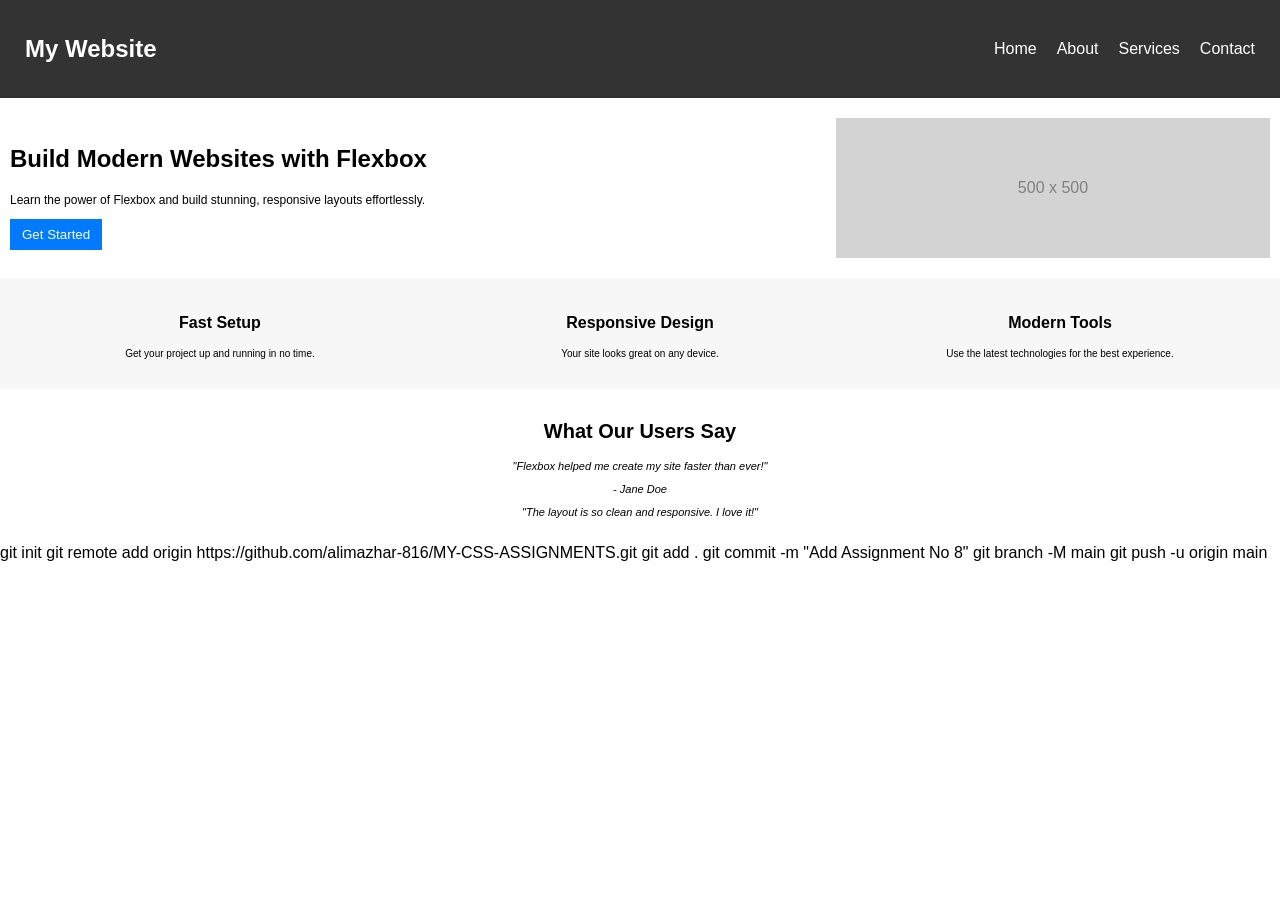
==== commit a9c334f9: "Add Assignment No 8" ====
--- a/index.html
+++ b/index.html
@@ -56,3 +56,9 @@
     
 </body>
 </html>
+git init
+git remote add origin https://github.com/alimazhar-816/MY-CSS-ASSIGNMENTS.git
+git add .
+git commit -m "Add Assignment No 8"
+git branch -M main
+git push -u origin main
